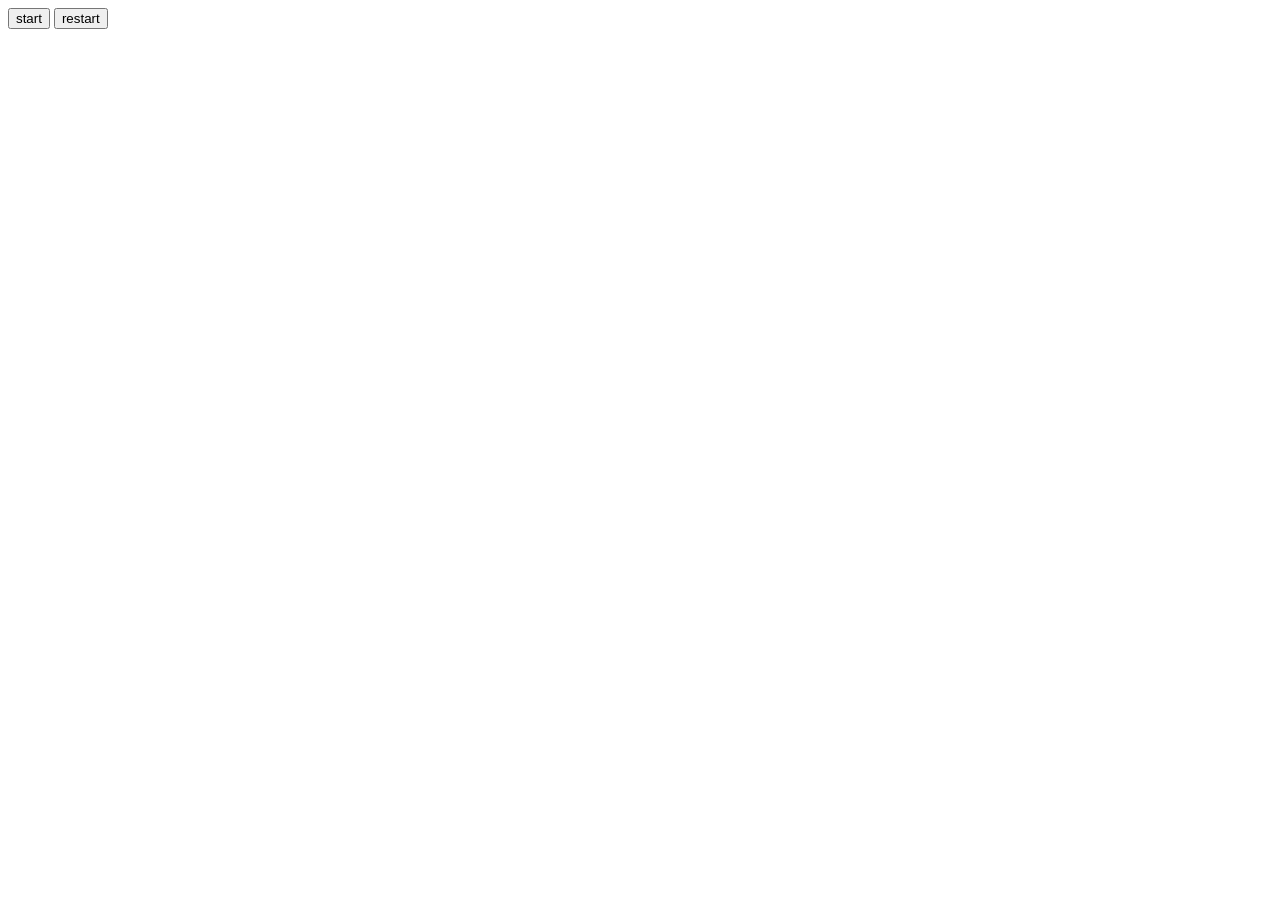
==== index.html @ f5be33d1 "deploy Github Pages" ====
<html>
    <head>
        <meta charset="utf-8" />
        <title>8bit</title>
    </head>
    <body>
        <button id="sbutton">start</button>
        <button id="rsbutton">restart</button>
        <script src="js/Tone.js"></script>
        <script src="js/8bit.js"></script>
        <script>
        </script>
    </body>
</html>
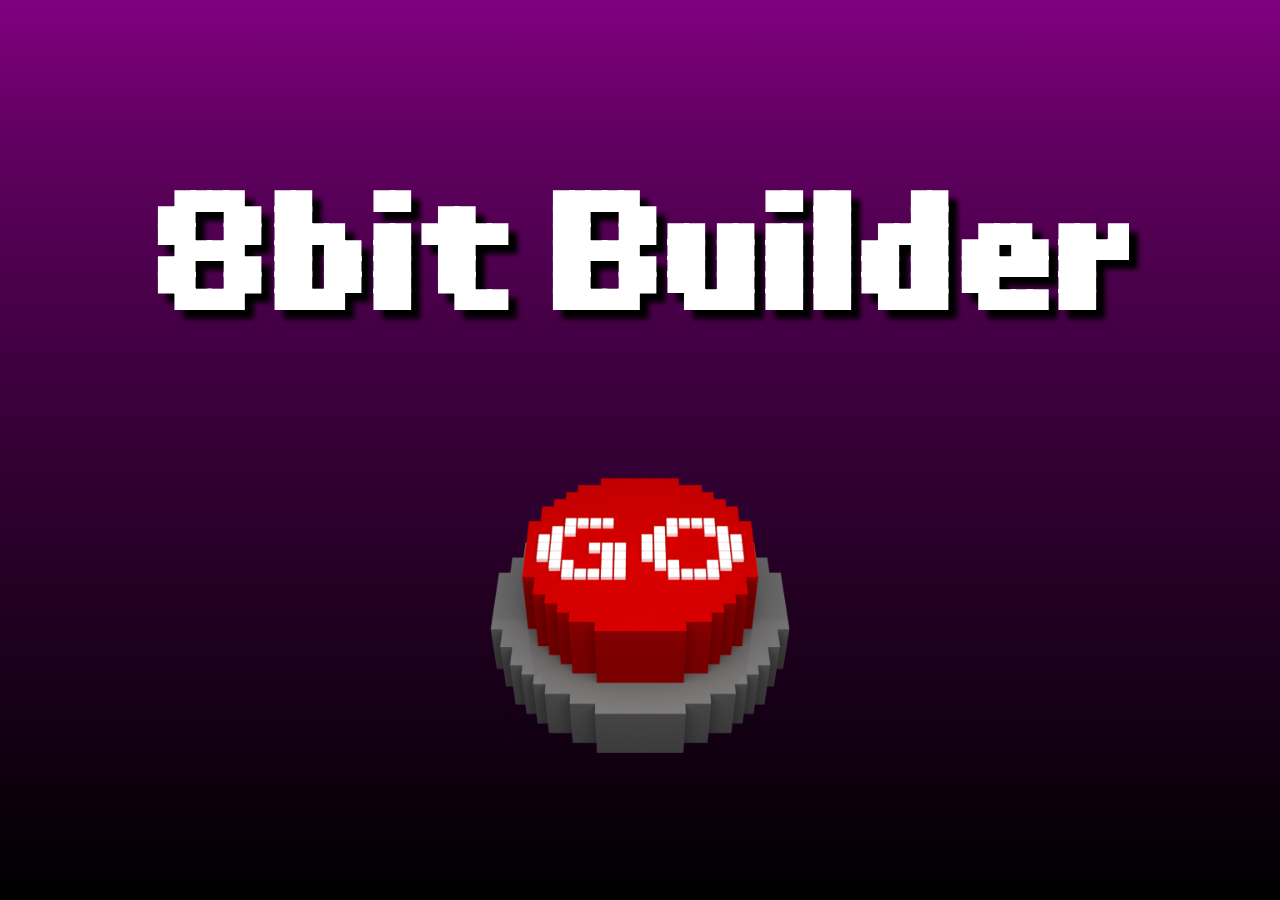
==== commit c94b46d8: "update css" ====
--- a/index.html
+++ b/index.html
@@ -1,14 +1,30 @@
+<!DOCTYPE html>
 <html>
-    <head>
-        <meta charset="utf-8" />
-        <title>8bit</title>
-    </head>
-    <body>
-        <button id="sbutton">start</button>
-        <button id="rsbutton">restart</button>
-        <script src="js/Tone.js"></script>
-        <script src="js/8bit.js"></script>
-        <script>
-        </script>
-    </body>
+
+<head>
+    <meta charset="utf-8" />
+    <meta name="viewport" content="width=device-width, initial-scale=1.0">
+    <link rel="stylesheet" href="styles/style.css">
+
+    <title>8bit Builder</title>
+</head>
+
+<body>
+    <div class="main">
+        <h1><a href="https://github.com/NaBrothers/8bit-music" target="blank">8bit Builder</a></h1>
+        <img src="img/button_off.png" alt="button_off" id="sbutton">
+        <!-- <button id="sbutton">start</button>
+        <button id="rsbutton">restart</button> -->
+    </div>
+    <script src="js/Tone.js"></script>
+    <script src="js/8bit.js"></script>
+    <script>
+        let button = document.getElementById("sbutton");
+
+        button.addEventListener("mousedown", function () { button.src = '/img/button_on.png' })
+        button.addEventListener("mouseup", function () { button.src = '/img/button_off.png' })
+
+    </script>
+</body>
+
 </html>
--- a/styles/style.css
+++ b/styles/style.css
@@ -0,0 +1,48 @@
+@font-face {
+    font-family: 'LLPIXEL';
+    src:url('/font/LLPIXEL.TTF');
+}
+html {
+    height: 100%;
+    box-sizing: border-box;
+}
+body{
+    font-family: 'LLPIXEL';
+    margin:0;
+    background: linear-gradient(purple,40%,black);
+    background-size: cover;
+}
+.main{
+    width: 100%;
+    margin: 0 auto;
+    display: flex;
+    flex-direction: column;
+    align-items: center;
+    position: absolute;
+    top: 50%;
+    transform: translate(0, -50%)
+}
+h1 {
+    text-align: center;
+    color: white;
+    font-size: 18vmin;
+    text-shadow: 1vmin 1vmin 5px black;
+    margin: 0 0 15vh 0;
+}
+
+h1:hover {
+    text-shadow: 0 0 20px gold;
+}
+
+h1 a {
+    text-decoration: none;
+    color:inherit;
+    cursor: help;
+}
+
+#sbutton{
+    width:30%;
+    min-width: 150px;
+    max-width: 300px;
+    cursor: pointer;
+}
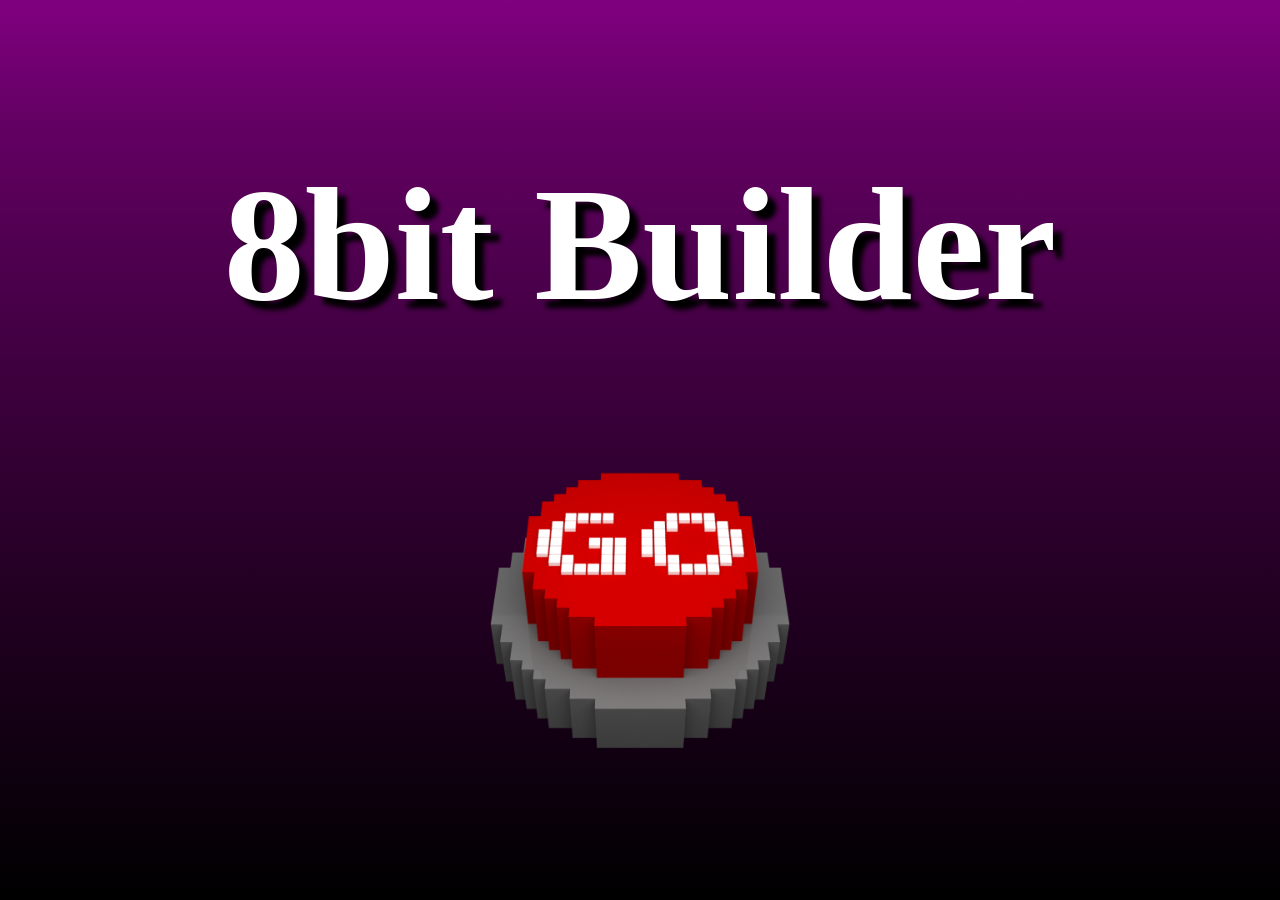
==== commit 25e8e0db: "fix bug" ====
--- a/index.html
+++ b/index.html
@@ -21,8 +21,8 @@
     <script>
         let button = document.getElementById("sbutton");
 
-        button.addEventListener("mousedown", function () { button.src = '/img/button_on.png' })
-        button.addEventListener("mouseup", function () { button.src = '/img/button_off.png' })
+        button.addEventListener("mousedown", function () { button.src = './img/button_on.png' })
+        button.addEventListener("mouseup", function () { button.src = './img/button_off.png' })
 
     </script>
 </body>
--- a/styles/style.css
+++ b/styles/style.css
@@ -1,6 +1,6 @@
 @font-face {
     font-family: 'LLPIXEL';
-    src:url('/font/LLPIXEL.TTF');
+    src:url('./font/LLPIXEL.TTF');
 }
 html {
     height: 100%;
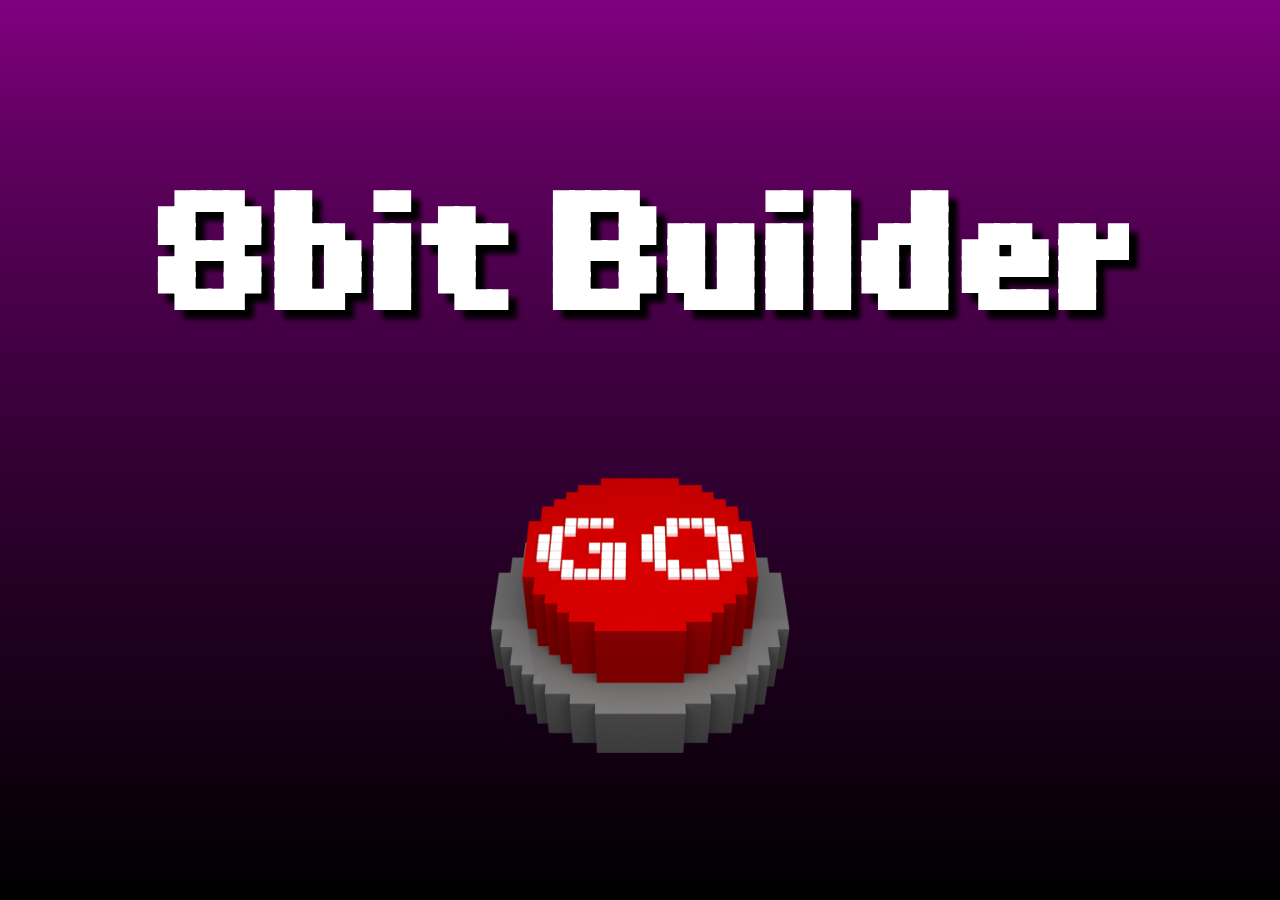
==== commit 9be05db6: "add favicon, fix bugs" ====
--- a/index.html
+++ b/index.html
@@ -4,8 +4,8 @@
 <head>
     <meta charset="utf-8" />
     <meta name="viewport" content="width=device-width, initial-scale=1.0">
-    <link rel="stylesheet" href="styles/style.css">
-
+    <link rel="stylesheet" href="./styles/style.css">
+    <link rel="shortcut icon" href="./img/favicon.ico" type="image/x-icon">
     <title>8bit Builder</title>
 </head>
 
@@ -23,6 +23,7 @@
 
         button.addEventListener("mousedown", function () { button.src = './img/button_on.png' })
         button.addEventListener("mouseup", function () { button.src = './img/button_off.png' })
+        button.addEventListener("mouseleave", function () { button.src = './img/button_off.png' })
 
     </script>
 </body>
--- a/styles/style.css
+++ b/styles/style.css
@@ -1,6 +1,6 @@
 @font-face {
     font-family: 'LLPIXEL';
-    src:url('./font/LLPIXEL.TTF');
+    src:url('../font/LLPIXEL.TTF');
 }
 html {
     height: 100%;
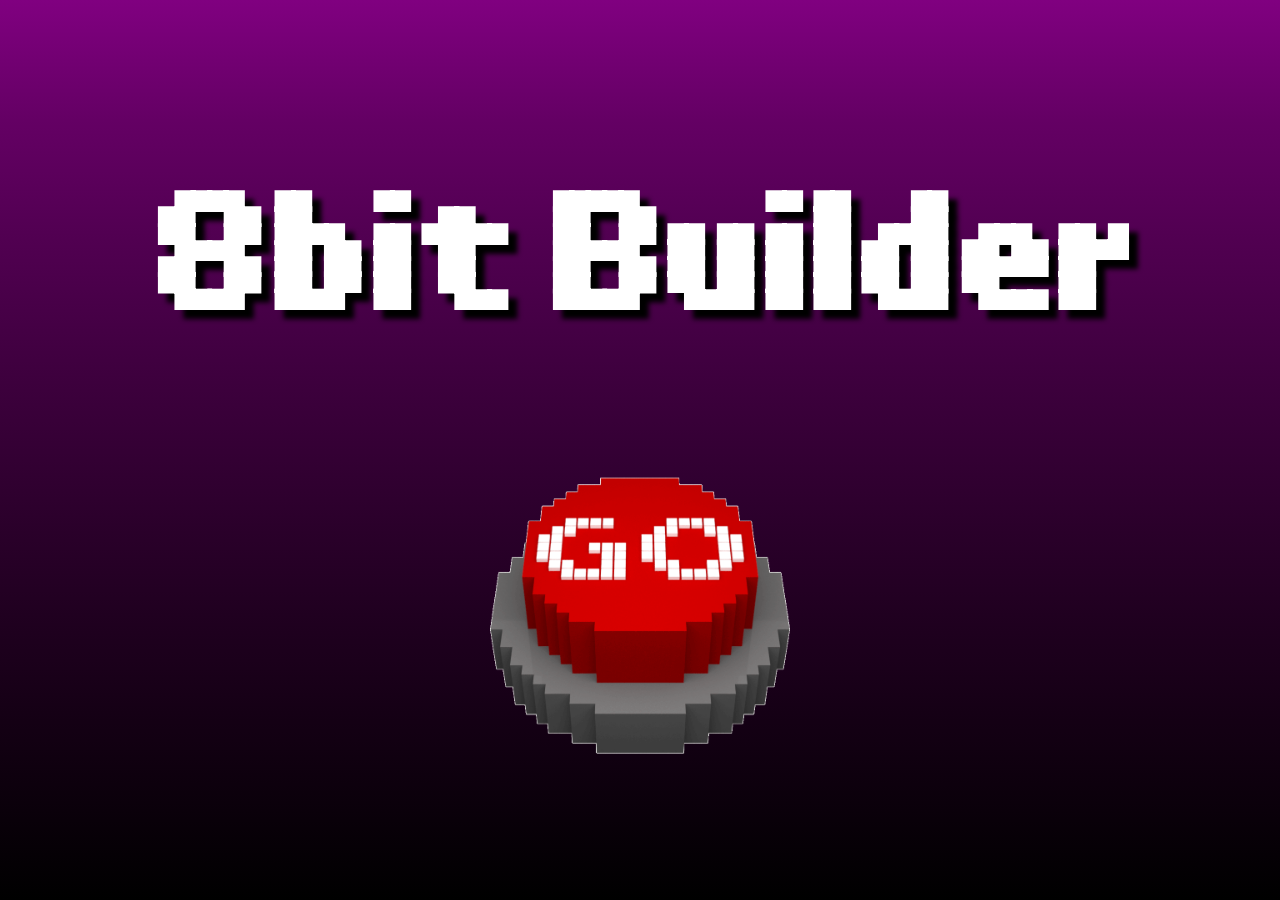
==== commit 2c3b57d9: "compress images" ====
--- a/index.html
+++ b/index.html
@@ -3,7 +3,7 @@
 
 <head>
     <meta charset="utf-8" />
-    <meta name="viewport" content="width=device-width, initial-scale=1.0">
+    <meta name="viewport" content="width=device-width, initial-scale=1.0, user-scalable=no">
     <link rel="stylesheet" href="./styles/style.css">
     <link rel="shortcut icon" href="./img/favicon.ico" type="image/x-icon">
     <title>8bit Builder</title>
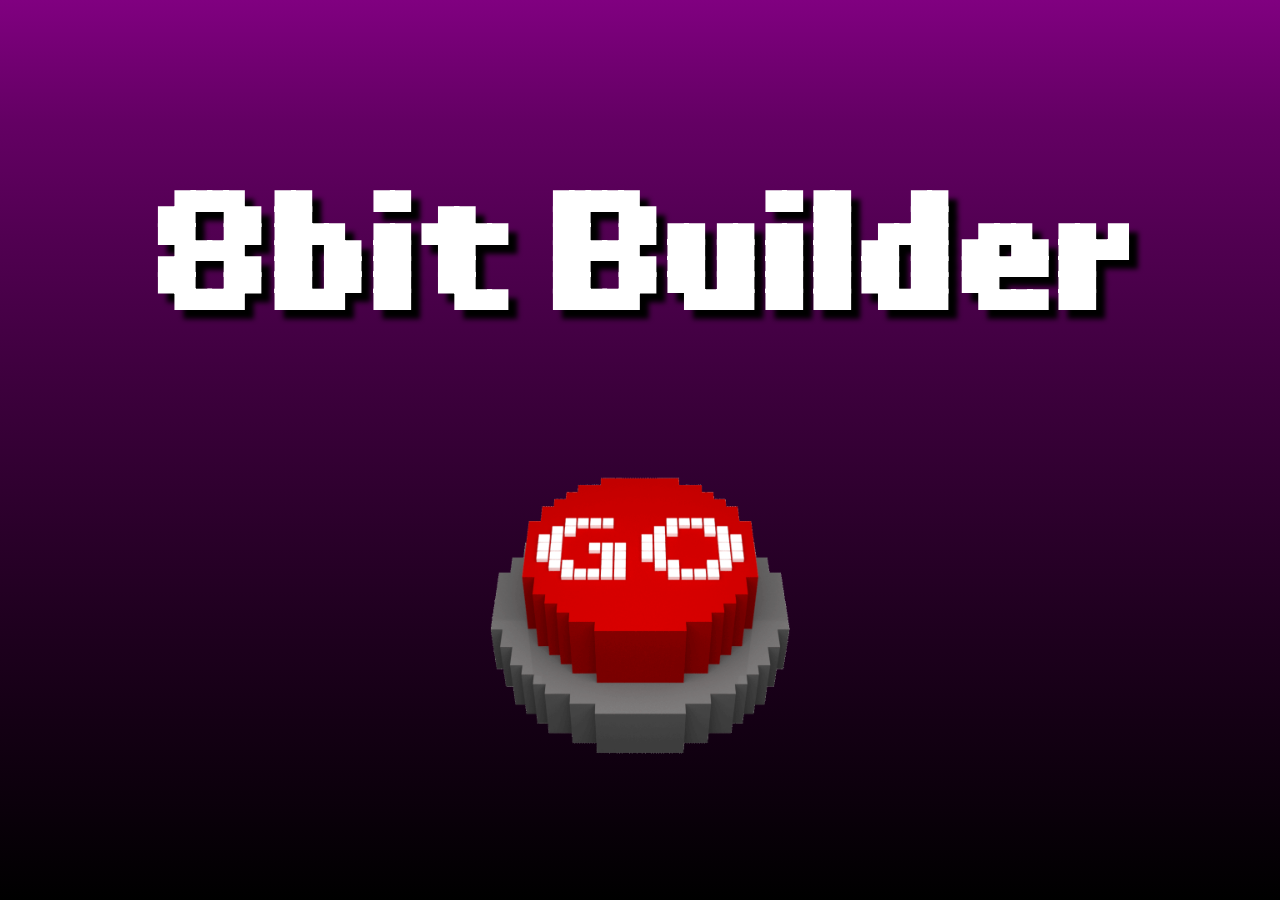
==== commit e5c334d4: "disable dragging" ====
--- a/index.html
+++ b/index.html
@@ -9,7 +9,7 @@
     <title>8bit Builder</title>
 </head>
 
-<body>
+<body ondragstart="return false;">
     <div class="main">
         <h1><a href="https://github.com/NaBrothers/8bit-music" target="blank">8bit Builder</a></h1>
         <img src="img/button_off.png" alt="button_off" id="sbutton">
